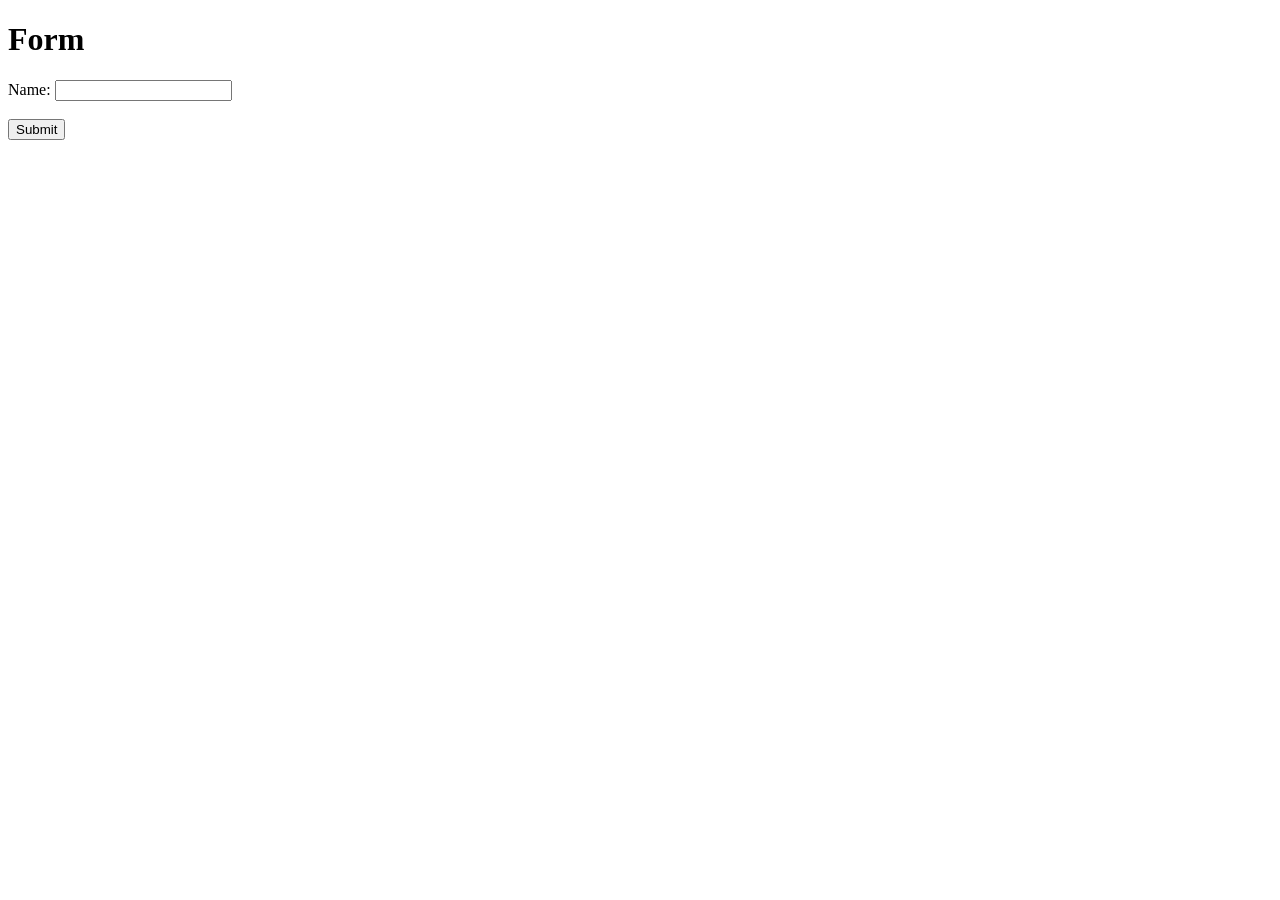
==== templates/index.html @ 3b309ecd "update" ====
<!DOCTYPE html>
<html lang="en">
<head>
    <meta charset="UTF-8">
    <meta name="viewport" content="width=device-width, initial-scale=1.0">
    <title>Forms in html</title>
</head>
<body>
    <form method action="/submit">
      <h1> Form </h1>
      <label for = "name"> Name: </label>
      <input type ="text" id = "name" name = "name">
      <br> <br>
      <button type="submit">Submit</button>

    </form>  
</body>
</html>
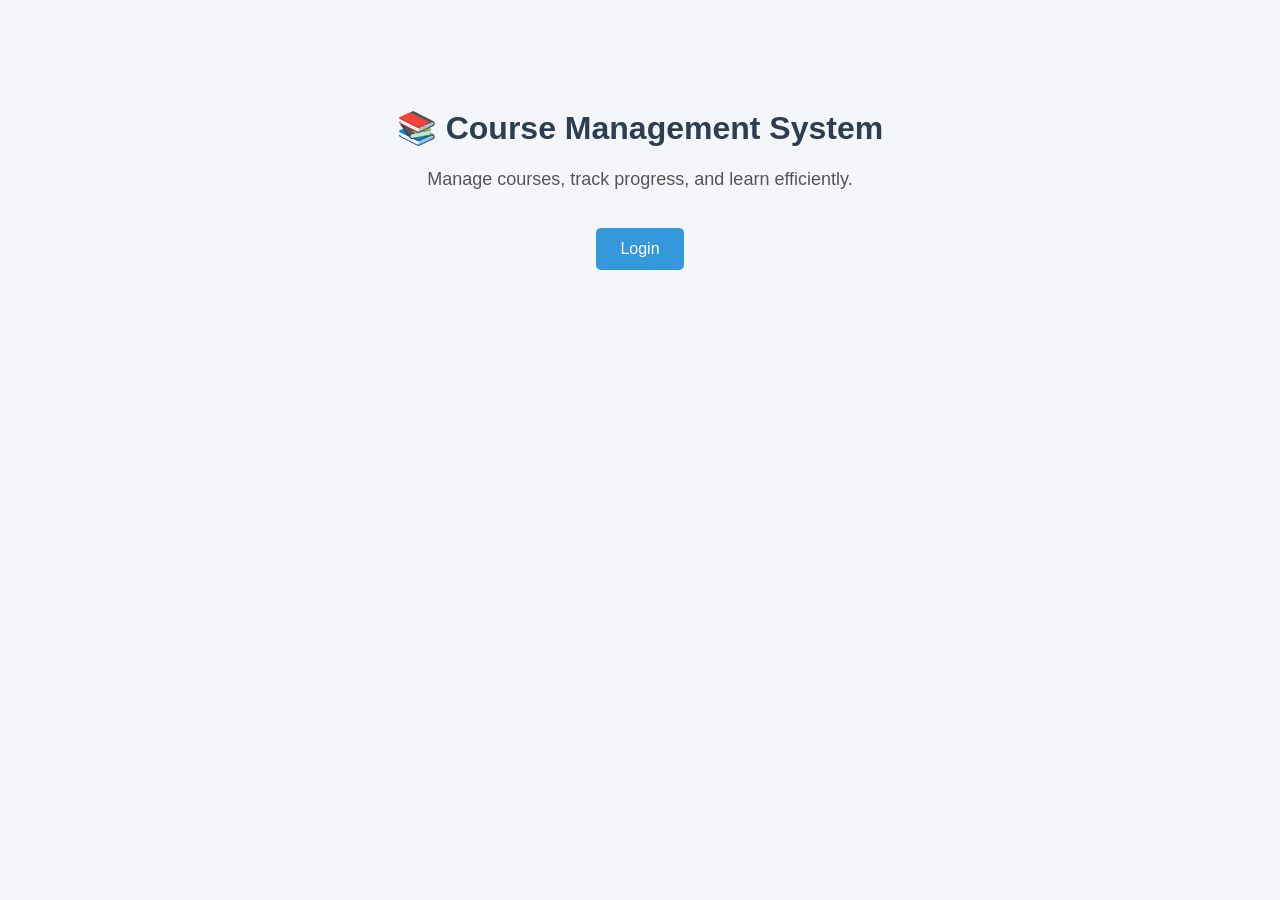
==== commit 26d2b1c6: "update" ====
--- a/templates/index.html
+++ b/templates/index.html
@@ -1,18 +1,39 @@
-<!DOCTYPE html>
+<!doctype html>
 <html lang="en">
-<head>
-    <meta charset="UTF-8">
-    <meta name="viewport" content="width=device-width, initial-scale=1.0">
-    <title>Forms in html</title>
-</head>
-<body>
-    <form method action="/submit">
-      <h1> Form </h1>
-      <label for = "name"> Name: </label>
-      <input type ="text" id = "name" name = "name">
-      <br> <br>
-      <button type="submit">Submit</button>
-
-    </form>  
-</body>
+  <head>
+    <meta charset="UTF-8" />
+    <title>Course Management System</title>
+    <style>
+      body {
+        font-family: Arial, sans-serif;
+        background: #f4f6f9;
+        text-align: center;
+        padding: 80px;
+      }
+      h1 {
+        color: #2c3e50;
+      }
+      p {
+        font-size: 18px;
+        color: #555;
+      }
+      a {
+        display: inline-block;
+        margin-top: 20px;
+        padding: 12px 24px;
+        background: #3498db;
+        color: white;
+        text-decoration: none;
+        border-radius: 5px;
+      }
+      a:hover {
+        background: #2980b9;
+      }
+    </style>
+  </head>
+  <body>
+    <h1>📚 Course Management System</h1>
+    <p>Manage courses, track progress, and learn efficiently.</p>
+    <a href="login.html">Login</a>
+  </body>
 </html>
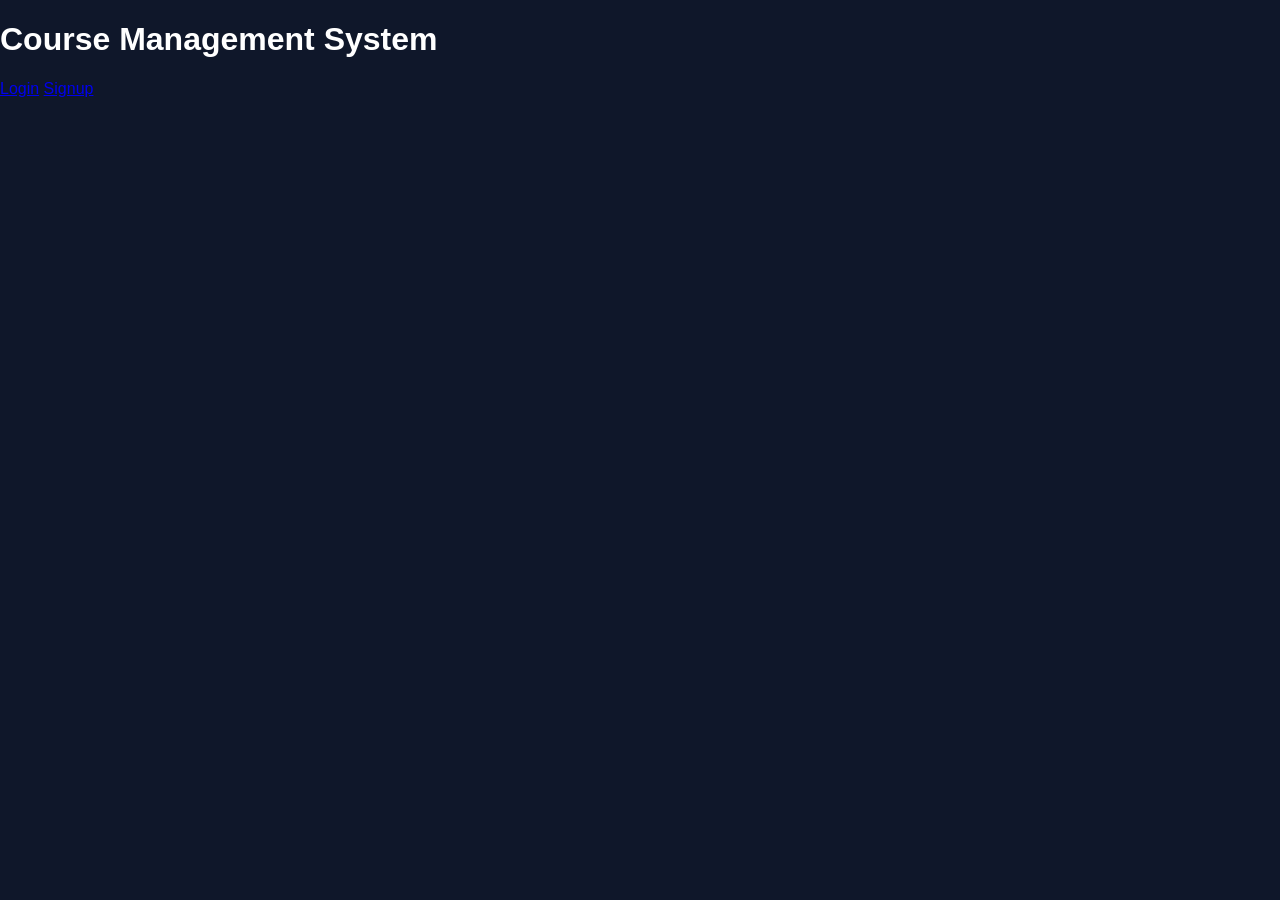
==== commit 13c2aa8f: "Initial commit - Course Management System" ====
--- a/templates/index.html
+++ b/templates/index.html
@@ -1,39 +1,18 @@
-<!doctype html>
-<html lang="en">
-  <head>
-    <meta charset="UTF-8" />
-    <title>Course Management System</title>
-    <style>
-      body {
-        font-family: Arial, sans-serif;
-        background: #f4f6f9;
-        text-align: center;
-        padding: 80px;
-      }
-      h1 {
-        color: #2c3e50;
-      }
-      p {
-        font-size: 18px;
-        color: #555;
-      }
-      a {
-        display: inline-block;
-        margin-top: 20px;
-        padding: 12px 24px;
-        background: #3498db;
-        color: white;
-        text-decoration: none;
-        border-radius: 5px;
-      }
-      a:hover {
-        background: #2980b9;
-      }
-    </style>
-  </head>
-  <body>
-    <h1>📚 Course Management System</h1>
-    <p>Manage courses, track progress, and learn efficiently.</p>
-    <a href="login.html">Login</a>
-  </body>
+<!DOCTYPE html>
+<html>
+<head>
+    <title>Home</title>
+
+    <!-- ADD THIS -->
+    <link rel="stylesheet" href="/static/dashboard.css">
+</head>
+
+<body>
+
+<h1>Course Management System</h1>
+
+<a href="/login">Login</a>
+<a href="/signup">Signup</a>
+
+</body>
 </html>
--- a/static/dashboard.css
+++ b/static/dashboard.css
@@ -0,0 +1,77 @@
+body {
+    margin: 0;
+    font-family: 'Poppins', sans-serif;
+    background: #0f172a;
+    color: white;
+}
+
+/* Navbar */
+.navbar {
+    display: flex;
+    justify-content: space-between;
+    padding: 15px 30px;
+    background: #111827;
+}
+
+.navbar a {
+    color: #a78bfa;
+    text-decoration: none;
+    margin-left: 15px;
+}
+
+/* Cards */
+.card {
+    background: #1f2937;
+    padding: 20px;
+    border-radius: 15px;
+    margin: 20px;
+    box-shadow: 0 0 20px rgba(167, 139, 250, 0.2);
+}
+
+/* Grid */
+.grid {
+    display: flex;
+    gap: 20px;
+    flex-wrap: wrap;
+}
+
+/* Course Card */
+.course-card {
+    background: #111827;
+    padding: 20px;
+    border-radius: 15px;
+    width: 280px;
+    transition: 0.3s;
+}
+
+.course-card:hover {
+    transform: scale(1.05);
+    box-shadow: 0 0 20px #a78bfa;
+}
+
+.course-card h3 {
+    color: #c4b5fd;
+}
+
+.course-card p {
+    color: #9ca3af;
+}
+
+/* Buttons */
+.btn {
+    background: linear-gradient(45deg, #7c3aed, #9333ea);
+    padding: 10px 15px;
+    border-radius: 10px;
+    color: white;
+    text-decoration: none;
+    display: inline-block;
+    margin-top: 10px;
+}
+
+.btn:hover {
+    opacity: 0.8;
+}
+
+iframe {
+    border-radius: 12px;
+}
